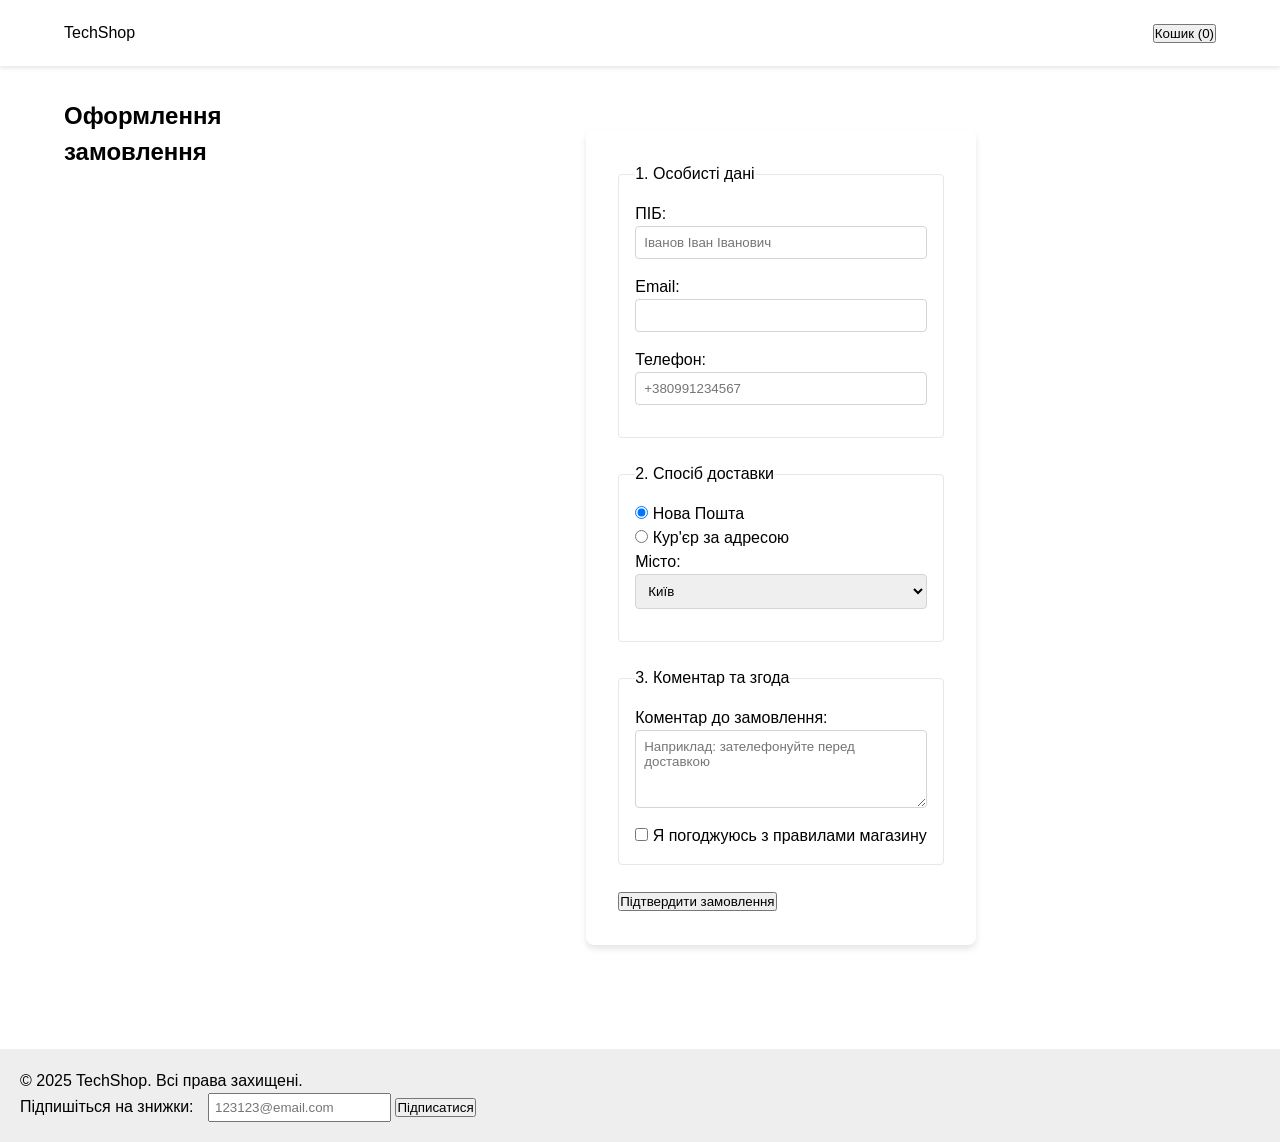
==== checkout.html @ 7d0c0dc5 "Create checkout form with HTML5 validation" ====
<!DOCTYPE html>
<html lang="uk">
<head>
    <meta charset="UTF-8">
    <meta name="viewport" content="width=device-width, initial-scale=1.0">
    <title>TechShop - Магазин гаджетів</title>
    <link rel="stylesheet" href="assets/css/form.css">
    <link rel="stylesheet" href="assets/css/style.css">
</head>
<body>
    <header class="header">
        <div class="logo">TechShop</div>

        <nav class="main-nav">
            <ul class="menu">
                <li><a href="index.html">Головна</a></li>
                <li><a href="#">Товари</a></li>
                <li><a href="about.html">Про нас</a></li>
                <li><a href="contacts.html">Контакти</a></li>
            </ul>
        </nav>
        <div class="user-actions">
            <button class="btn-cart">Кошик (0)</button>
        </div>
    </header>

    <main class="page-layout">
        <h2>Оформлення замовлення</h2>
        <form action="#" method="POST" class="checkout-form">
            <fieldset>
                <legend>1. Особисті дані</legend>
                <div class="form-group">
                  <label for="fullName">ПІБ:</label>
                  <input
                    type="text"
                    id="fullName"
                    name="fullName"
                    required
                    placeholder="Іванов Іван Іванович"
                  />
                </div>
                <div class="form-group">
                  <label for="email">Email:</label>
                  <input type="email" id="email" name="email" required />
                </div>
                <div class="form-group">
                  <label for="phone">Телефон:</label>
                  <input
                    type="tel"
                    id="phone"
                    name="phone"
                    pattern="\+380\d{9}"
                    placeholder="+380991234567"
                    required
                    title="Формат: +380XXXXXXXXX"
                  />
                </div>
              </fieldset>
              <fieldset>
                <legend>2. Спосіб доставки</legend>
                <div class="form-radio">
                  <input
                    type="radio"
                    id="deliveryNova"
                    name="delivery"
                    value="nova_poshta"
                    checked
                  />
                  <label for="deliveryNova">Нова Пошта</label>
                </div>
                <div class="form-radio">
                  <input
                    type="radio"
                    id="deliveryCourier"
                    name="delivery"
                    value="courier"
                  />
                  <label for="deliveryCourier">Кур'єр за адресою</label>
                </div>
              
                <div class="form-group">
                  <label for="city">Місто:</label>
                  <select id="city" name="city">
                    <option value="kyiv">Київ</option>
                    <option value="lviv">Львів</option>
                    <option value="odesa">Одеса</option>
                  </select>
                </div>
              </fieldset>
              <fieldset>
                <legend>3. Коментар та згода</legend>
                <div class="form-group">
                    <label for="comment">Коментар до замовлення:</label>
                    <textarea id="comment" name="comment" rows="4" minlength="10"
                              placeholder="Наприклад: зателефонуйте перед доставкою"></textarea>
                </div>
                <div class="form-checkbox">
                    <input type="checkbox" id="agreement" name="agreement" required>
                    <label for="agreement">Я погоджуюсь з правилами магазину</label>
                </div>
            </fieldset>
            <button type="submit" class="btn btn-primary">Підтвердити замовлення</button>
        </form>
    </main>

    <footer class="footer">
        <p>&copy; 2025 TechShop. Всі права захищені.</p>
        <form class="form">
            <label for="email">Підпишіться на знижки:</label>
            <input type="email" id="email" placeholder="123123@email.com">
            <button type="submit">Підписатися</button>
        </form>
    </footer>

</body>
</html>
---- assets/css/form.css ----
.checkout-form {
    max-width: 600px;
    margin: 2rem auto;
    background: #fff;
    padding: 2rem;
    border-radius: 8px;
    box-shadow: 0 4px 6px rgba(0, 0, 0, 0.1);
  }
  fieldset {
    border: 1px solid #e5e7eb;
    padding: 1rem;
    margin-bottom: 1.5rem;
    border-radius: 4px;
  }
  .form-group {
    display: flex;
    flex-direction: column;
    margin-bottom: 1rem;
  }
  .form-group input,
  .form-group select,
  .form-group textarea {
    padding: 0.5rem;
    border: 1px solid #d1d5db;
    border-radius: 4px;
    font-family: inherit;
  }
  .form-group input:invalid:focus {
    border-color: red;
    outline: none;
  }
  .form-group input:valid {
    border-color: green;
  }
---- assets/css/style.css ----
*,
*::before,
*::after {
    margin: 0;
    padding: 0;
    box-sizing: border-box;
}

body {
    font-family: Arial, sans-serif;
    line-height: 1.5;
}

.header {
    display: flex;
    justify-content: space-between;
    align-items: center;
    padding: 1rem 5%;
    background-color: var(--bg-color);
    box-shadow: 0 2px 4px rgba(0,0,0,0.1);
}

.products-grid {
  display: grid;
  grid-template-columns: repeat(auto-fill, minmax(280px, 1fr));
  gap: 2rem;
}

.product-card {
    display: flex;
    flex-direction: column;
    border: 1px solid #000000;
    padding: 15px;
    border-radius: 8px;
    transition: transform 0.3s ease;
}

.product-card button {
    margin-top: auto;
    padding: 10px;
    background-color: #007bff;
    color: white;
    border: none;
    border-radius: 4px;
    cursor: pointer;
}

.nav-list {
    display: flex;
    gap: 2rem;
    list-style: none;
    margin: 0;
    padding: 0;
}
.menu {
    list-style: none;
    margin-top: 10px;
}

.menu li {
    display: inline-block;
    margin-right: 15px;
}

.menu a {
    color: white;
    text-decoration: none;
}

.container {
    padding: 20px;
}

.hero {
    margin-bottom: 30px;
}

.btn-buy {
    margin-top: auto;
    padding: 10px;
    background-color: var(--primary-blue);
    color: white;
    border: none;
    border-radius: 4px;
    cursor: pointer;
}

.btn-buy:hover {
    background: darkblue;
}

.product-card:hover {
    transform: translateY(-5px);
}

.product-card img {
    width: 100%;
    height: 300px;
    object-fit: contain;
}

.product-price {
    font-weight: bold;
    font-size: 1.2rem;
    margin: 10px 0;
}

.badge {
    position: absolute;
    top: -10px;
    right: -10px;

    background: red;
    color: white;
    padding: 5px;
    font-size: 12px;
}

.footer {
    margin-top: 40px;
    padding: 20px;
    background: #eee;
}

.form input {
    padding: 5px;
    margin-left: 10px;
}

.page-layout {
  display: grid;
  grid-template-columns: 250px 1fr;
  gap: 2rem;
  padding: 2rem 5%;
}

.sidebar {
    background-color: #d4d4d4;
    padding: 25px;
    border-radius: 20px;
}

@media screen and (max-width: 768px) {
  .page-layout {
    grid-template-columns: 250px 1fr;
  }

  .main-content {
    display: flex;
    flex-direction: column;
    gap: 1rem;
  }

  .header {
    flex-direction: column;
    gap: 1rem;
  }
}
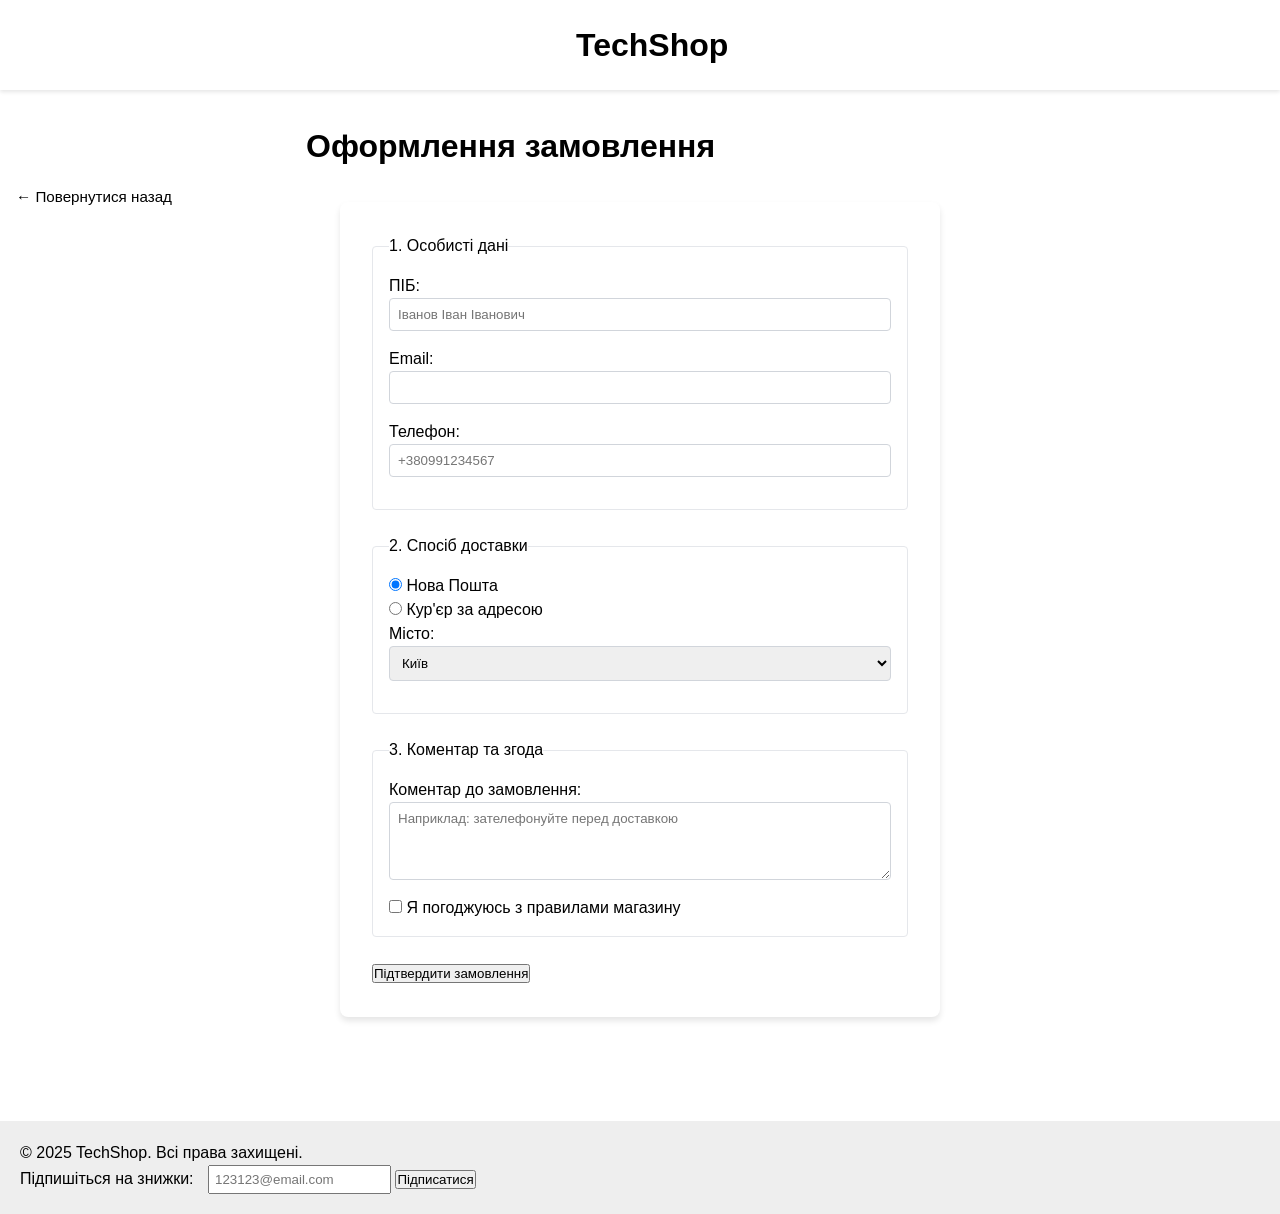
==== commit d393f81c: "lab8" ====
--- a/checkout.html
+++ b/checkout.html
@@ -8,24 +8,13 @@
     <link rel="stylesheet" href="assets/css/style.css">
 </head>
 <body>
-    <header class="header">
-        <div class="logo">TechShop</div>
+  <header class="header checkout-header">
+    <div class="logo">TechShop</div>
+  </header>
 
-        <nav class="main-nav">
-            <ul class="menu">
-                <li><a href="index.html">Головна</a></li>
-                <li><a href="#">Товари</a></li>
-                <li><a href="about.html">Про нас</a></li>
-                <li><a href="contacts.html">Контакти</a></li>
-            </ul>
-        </nav>
-        <div class="user-actions">
-            <button class="btn-cart">Кошик (0)</button>
-        </div>
-    </header>
-
-    <main class="page-layout">
-        <h2>Оформлення замовлення</h2>
+    <main class="checkout-main">
+        <h1>Оформлення замовлення</h1>
+        <a class="back-link" href="index.html">← Повернутися назад</a>
         <form action="#" method="POST" class="checkout-form">
             <fieldset>
                 <legend>1. Особисті дані</legend>
@@ -107,7 +96,7 @@
         <p>&copy; 2025 TechShop. Всі права захищені.</p>
         <form class="form">
             <label for="email">Підпишіться на знижки:</label>
-            <input type="email" id="email" placeholder="123123@email.com">
+            <input type="email" id="contact-email" placeholder="123123@email.com">
             <button type="submit">Підписатися</button>
         </form>
     </footer>
--- a/assets/css/form.css
+++ b/assets/css/form.css
@@ -31,4 +31,72 @@
   }
   .form-group input:valid {
     border-color: green;
+  }
+  .back-link {
+    display: inline-flex;
+    margin: 1rem 0 0 1rem;
+    color: #000;
+    text-decoration: none;
+    font-size: 0.95rem;
+    cursor: pointer;
+  }
+  
+  .back-link:hover {
+    color: #007bff;
+    text-decoration: underline;
+  }
+
+  .checkout-header {
+    position: relative;
+    display: flex;
+    justify-content: center;
+    align-items: center;
+    min-height: 90px;
+  }
+  
+  .checkout-header .logo {
+    margin: 0;
+    font-size: 2rem;
+    font-weight: 700;
+    text-align: center;
+  }
+  
+  .cart-link {
+    position: absolute;
+    right: 5%;
+    top: 50%;
+    transform: translateY(-50%);
+    color: #000;
+    text-decoration: none;
+  }
+  
+  .checkout-main {
+    max-width: 700px;
+    margin: 0 auto;
+    padding: 2rem 1rem;
+  }
+  
+  .checkout-title-row {
+    position: relative;
+    display: flex;
+    justify-content: center;
+    align-items: center;
+    margin-bottom: 2rem;
+  }
+  
+  .checkout-title-row h1 {
+    margin: 0;
+    text-align: center;
+  }
+  
+  .back-link {
+    position: absolute;
+    left: 0;
+    color: #000;
+    text-decoration: none;
+  }
+  
+  .back-link:hover {
+    color: #007bff;
+    text-decoration: underline;
   }
--- a/assets/css/style.css
+++ b/assets/css/style.css
@@ -12,7 +12,7 @@
 }
 
 .header {
-    display: flex;
+    display: grid;
     justify-content: space-between;
     align-items: center;
     padding: 1rem 5%;
@@ -27,6 +27,7 @@
 }
 
 .product-card {
+    position: relative;
     display: flex;
     flex-direction: column;
     border: 1px solid #000000;
@@ -140,19 +141,91 @@
     border-radius: 20px;
 }
 
+.btn-cart {
+    display: inline-flex;
+    grid-column: 3;
+    justify-self: end;
+    align-items: center;
+    gap: 0.1rem;
+    padding: 0.4rem;
+    border: none;
+    border-radius: 6px;
+    background-color: transparent;
+    color: #000;
+    text-decoration: none;
+    cursor: pointer;
+  }
+
+.menu-toggle {
+    display: none;
+    width: 40px;
+    height: 40px;
+    background: none;
+    border: none;
+    cursor: pointer;
+  }
+
+.logo {
+    position: absolute;
+    left: 45%;
+    grid-column: 2;
+    margin: 0;
+    font-size: 2rem;
+    font-weight: 700;
+    color: #000;
+    text-align: center;
+    line-height: 1;
+  }
+  
+
 @media screen and (max-width: 768px) {
-  .page-layout {
-    grid-template-columns: 250px 1fr;
-  }
-
-  .main-content {
-    display: flex;
-    flex-direction: column;
-    gap: 1rem;
-  }
-
-  .header {
-    flex-direction: column;
-    gap: 1rem;
-  }
-}+    .header {
+    display: grid;
+    grid-template-columns: auto 1fr auto;
+    align-items: center;
+    gap: 0.75rem;
+    padding: 1rem;
+    }
+    .menu-toggle {
+      display: block;
+    }
+    .main-nav ul {
+      display: none;
+    }
+    h2 {
+      font-size: 1.5rem;
+    }
+    .page-layout {
+      padding: 1rem;
+      grid-template-columns: 1fr;
+      gap: 1rem;
+    }
+  
+    .main-content {
+      display: flex;
+      flex-direction: column;
+      gap: 1rem;
+    }
+  
+    .header {
+      flex-direction: column;
+      gap: 1rem;
+    }
+    .btn-cart {
+      grid-column: 3;
+      justify-self: end;
+      font-size: 0.9rem;
+    }
+  
+    .social-links {
+      justify-content: center;
+    }
+
+    .logo {
+      position: absolute;
+      left: 50%;
+      top: 7%;
+      transform: translateX(-50%);
+      font-size: 1.6rem;
+    }
+  }
